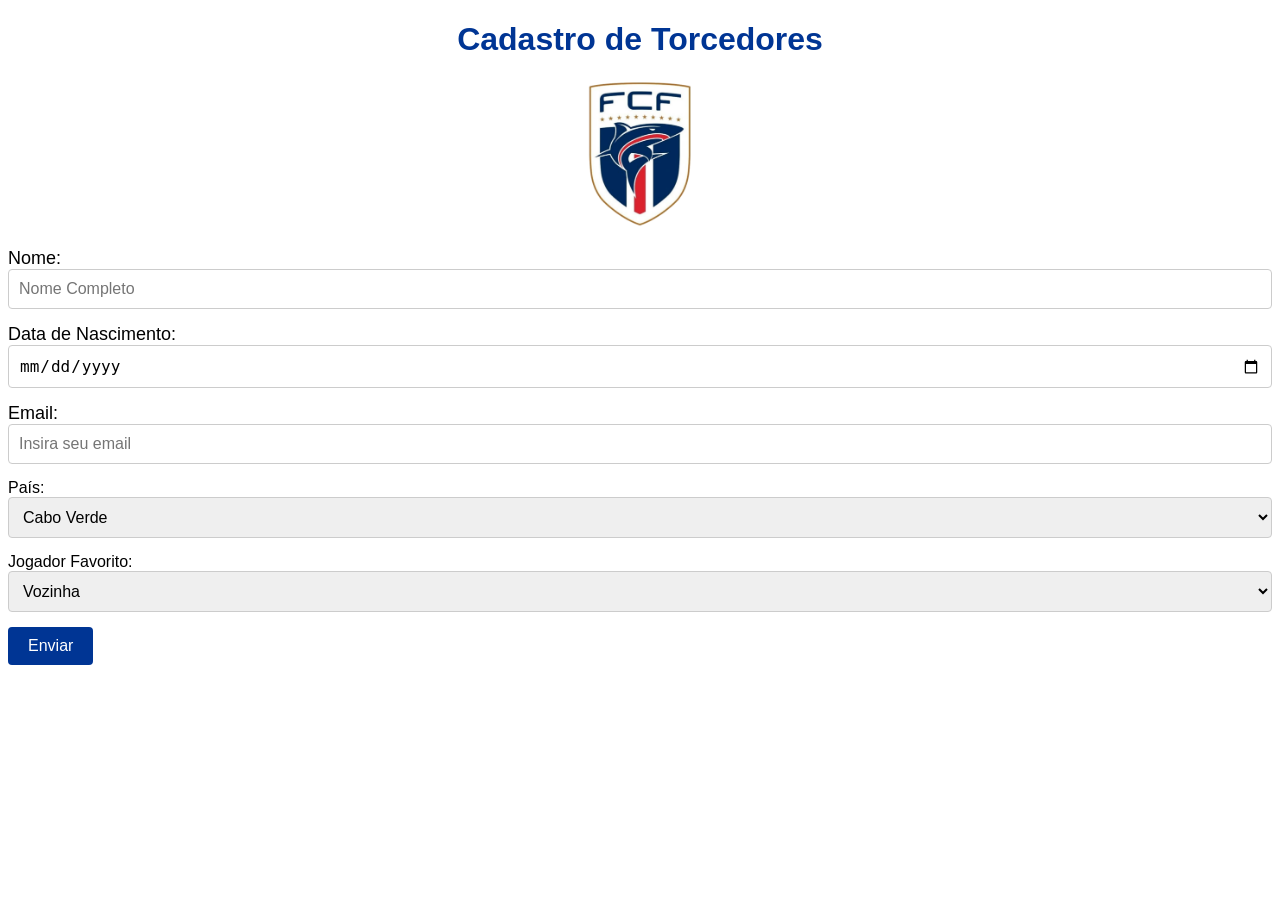
==== pages/cadastro_torcedores.html @ b95455f9 "first commit" ====
<!DOCTYPE html>
<html lang="pt-br">
<head>
    <meta charset="UTF-8">
    <meta name="viewport" content="width=device-width, initial-scale=1.0">
    <title>Cadastro de Torcedores</title>
    <link rel="stylesheet" href="../assets/css/cadastro.css">
</head>
<body>
    <form action="./resultado.html">
        <h1>Cadastro de Torcedores</h1>
        <img class="logo" src="../assets/imagens/Federação_Cabo-Verdiana_de_Futebol.png" alt="Logo do time">

        <label class="textlabel">Nome:</label>
        <input class="campotexto" type="text" name="nome" placeholder="Nome Completo" required>

        <label class="textlabel">Data de Nascimento:</label> 
        <input class="campotexto" type="date" name="data_nascimento" required>

        <label class="textlabel">Email:</label>
        <input class="campotexto" type="email" name="email" placeholder="Insira seu email" required>

        <label class="selectlabel">País:</label>
        <select class="select">
            <option value="brasil">Brasil</option>
            <option value="cabo_verde" selected>Cabo Verde</option>
            <option value="espanha">Espanha</option>
            <option value="portugal">Portugal</option>
            <option value="noruega">Noruega</option>
            <option value="inglaterra">Inglaterra</option>
            <option value="marrocos">Marrocos</option>
            <option value="haiti">Haiti</option>
            <option value="escocia">Escócia</option>
            <option value="alemanha">Alemanha</option>
            <option value="egito">Egito</option>
            <option value="outros">Outros</option>
        </select>

        <label class="selectlabel">Jogador Favorito:</label>
        <select class="select">
            <option value="vozinha">Vozinha</option>
            <option value="logan_costa">Logan Costa</option>
            <option value="mario_rosa">Mário Rosa</option>
            <option value="cj_dos_santos">CJ dos Santos</option>
            <option value="ianique_dos_santos_tavares">Ianique dos Santos Tavares</option>
            <option value="diney">Diney</option>
            <option value="roberto_lopes">Roberto Lopes</option>
            <option value="sidny_lopes_cabral">Sidny Lopes Cabral</option>
            <option value="steven_moreira">Steven Moreira</option>
            <option value="wagner_pina">Wagner Pina</option>
            <option value="kelvin_pires">Kelvin Pires</option>
            <option value="kevina_pina">Kevina Pina</option>
            <option value="joao_paulo_fernandes">João Paulo Fernandes</option>
            <option value="jamiro_monteiro">Jamiro Monteiro</option>
            <option value="garry_rodrigues">Garry Rodrigues</option>
            <option value="deroy_duarte">Deroy Duarte</option>
            <option value="laros_duarte">Laros Duarte</option>
            <option value="yannick_semedo">Yannick Semedo</option>
            <option value="telmo_arcanjo">Telmo Arcanjo</option>
            <option value="nuno_da_costa">Nuno da Costa</option>
            <option value="jovane_cabral">Jovane Cabral</option>
            <option value="gilson_tavares">Gilson Tavares</option>
            <option value="willy_semedo">Willy Semedo</option>
            <option value="dailon_livramento">Dailon Livramento</option>
            <option value="ryan_mendes">Ryan Mendes</option>
            <option value="helio_varela">Hélio Varela</option>
        </select>
       
        <button id="enviar" type="submit">Enviar</button>
    </form>

</body>
</html>
---- assets/css/cadastro.css ----
.textlabel{
    font-family: Arial, sans-serif;
    font-size:18px;
    font-weight: semi-bold;
    color: #000000;
    margin-bottom: 5px;
}

h1 {
    font-family: Arial, sans-serif;
    font-size: 2em;
    color: #003594;
    text-align: center;
    margin-bottom: 20px;
}

.campotexto {
    width: 100%;
    padding: 10px;
    font-size: 16px;
    border: 1px solid #ccc;
    border-radius: 4px;
    box-sizing: border-box;
    margin-bottom: 15px;
}

.select {
    width: 100%;
    padding: 10px;
    font-size: 16px;
    border: 1px solid #ccc;
    border-radius: 4px;
    box-sizing: border-box;
    margin-bottom: 15px;
}   

.selectlabel {
    font-family: Arial, sans-serif;
    font-size: 16px;
    color: #000000;
    margin-bottom: 5px;
}

#enviar {
    background-color: #003594;
    color: white;
    padding: 10px 20px;
    border: none;
    border-radius: 4px;
    cursor: pointer;
    font-size: 16px;
}   

.logo {
    display: block;
    margin: 0 auto 20px auto;
    max-width: 200px;
    max-height: 150px;
}
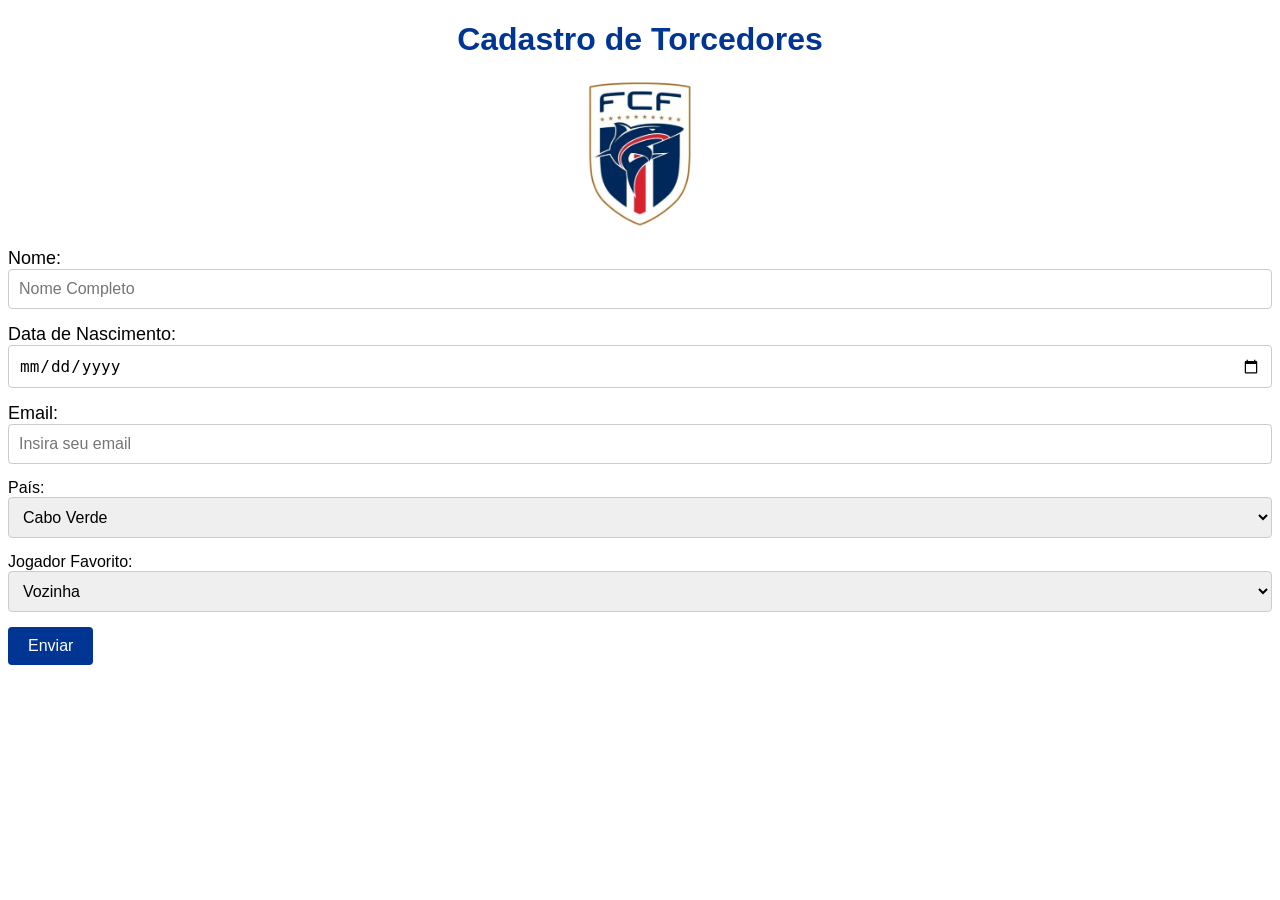
==== commit d12fad2c: "criei id para os inputs" ====
--- a/pages/cadastro_torcedores.html
+++ b/pages/cadastro_torcedores.html
@@ -4,24 +4,24 @@
     <meta charset="UTF-8">
     <meta name="viewport" content="width=device-width, initial-scale=1.0">
     <title>Cadastro de Torcedores</title>
-    <link rel="stylesheet" href="../assets/css/cadastro.css">
+    <link rel="stylesheet" href="../assets/css/style.css">
 </head>
 <body>
     <form action="./resultado.html">
         <h1>Cadastro de Torcedores</h1>
-        <img class="logo" src="../assets/imagens/Federação_Cabo-Verdiana_de_Futebol.png" alt="Logo do time">
+        <img class="logo" src="../assets/imagens/federacao-cabo-verdiana-de-futebol.png" alt="Logo do time">
 
         <label class="textlabel">Nome:</label>
-        <input class="campotexto" type="text" name="nome" placeholder="Nome Completo" required>
+        <input id="nome" class="campotexto" type="text" name="nome" placeholder="Nome Completo" required>
 
         <label class="textlabel">Data de Nascimento:</label> 
-        <input class="campotexto" type="date" name="data_nascimento" required>
+        <input id="data_nascimento" class="campotexto" type="date" name="data_nascimento" required>
 
         <label class="textlabel">Email:</label>
-        <input class="campotexto" type="email" name="email" placeholder="Insira seu email" required>
+        <input id="email" class="campotexto" type="email" name="email" placeholder="Insira seu email" required>
 
         <label class="selectlabel">País:</label>
-        <select class="select">
+        <select id="select_pais" class="select">
             <option value="brasil">Brasil</option>
             <option value="cabo_verde" selected>Cabo Verde</option>
             <option value="espanha">Espanha</option>
@@ -37,7 +37,7 @@
         </select>
 
         <label class="selectlabel">Jogador Favorito:</label>
-        <select class="select">
+        <select id="select_jogador" class="select">
             <option value="vozinha">Vozinha</option>
             <option value="logan_costa">Logan Costa</option>
             <option value="mario_rosa">Mário Rosa</option>
--- a/assets/css/style.css
+++ b/assets/css/style.css
@@ -0,0 +1,113 @@
+/* Home Page */
+
+.title {
+    color: #003594;
+    font-size: 2em;
+    text-align: center;
+}  
+
+#logo {
+    display: block;
+    margin: 0 auto;
+    width: 150px;
+    height: auto;
+}
+
+#foto-oficial {
+    display: block;
+    margin: 20px auto;
+    width: auto;
+    height: auto;
+    transition: transform 0.3s;
+}
+
+.motivacional {
+    text-align: center;
+    font-size: 1.5em;
+    color:  #a08804;
+}
+
+
+/* Cadastro */
+
+.textlabel{
+    font-family: Arial, sans-serif;
+    font-size:18px;
+    font-weight: semi-bold;
+    color: #000000;
+    margin-bottom: 5px;
+}
+
+h1 {
+    font-family: Arial, sans-serif;
+    font-size: 2em;
+    color: #003594;
+    text-align: center;
+    margin-bottom: 20px;
+}
+
+.campotexto {
+    width: 100%;
+    padding: 10px;
+    font-size: 16px;
+    border: 1px solid #ccc;
+    border-radius: 4px;
+    box-sizing: border-box;
+    margin-bottom: 15px;
+}
+
+.select {
+    width: 100%;
+    padding: 10px;
+    font-size: 16px;
+    border: 1px solid #ccc;
+    border-radius: 4px;
+    box-sizing: border-box;
+    margin-bottom: 15px;
+}   
+
+.selectlabel {
+    font-family: Arial, sans-serif;
+    font-size: 16px;
+    color: #000000;
+    margin-bottom: 5px;
+}
+
+#enviar {
+    background-color: #003594;
+    color: white;
+    padding: 10px 20px;
+    border: none;
+    border-radius: 4px;
+    cursor: pointer;
+    font-size: 16px;
+}   
+
+.logo {
+    display: block;
+    margin: 0 auto 20px auto;
+    max-width: 200px;
+    max-height: 150px;
+}
+
+/* Tabela */
+#brasil {
+    color: #dada1c;
+   
+}
+caption {
+   color: #000000;
+}
+
+#escocia {
+    color: #4197dd;
+    
+}
+
+#marrocos {
+    color: rgb(214, 12, 12)
+}
+
+#haiti {
+    color: blue
+}
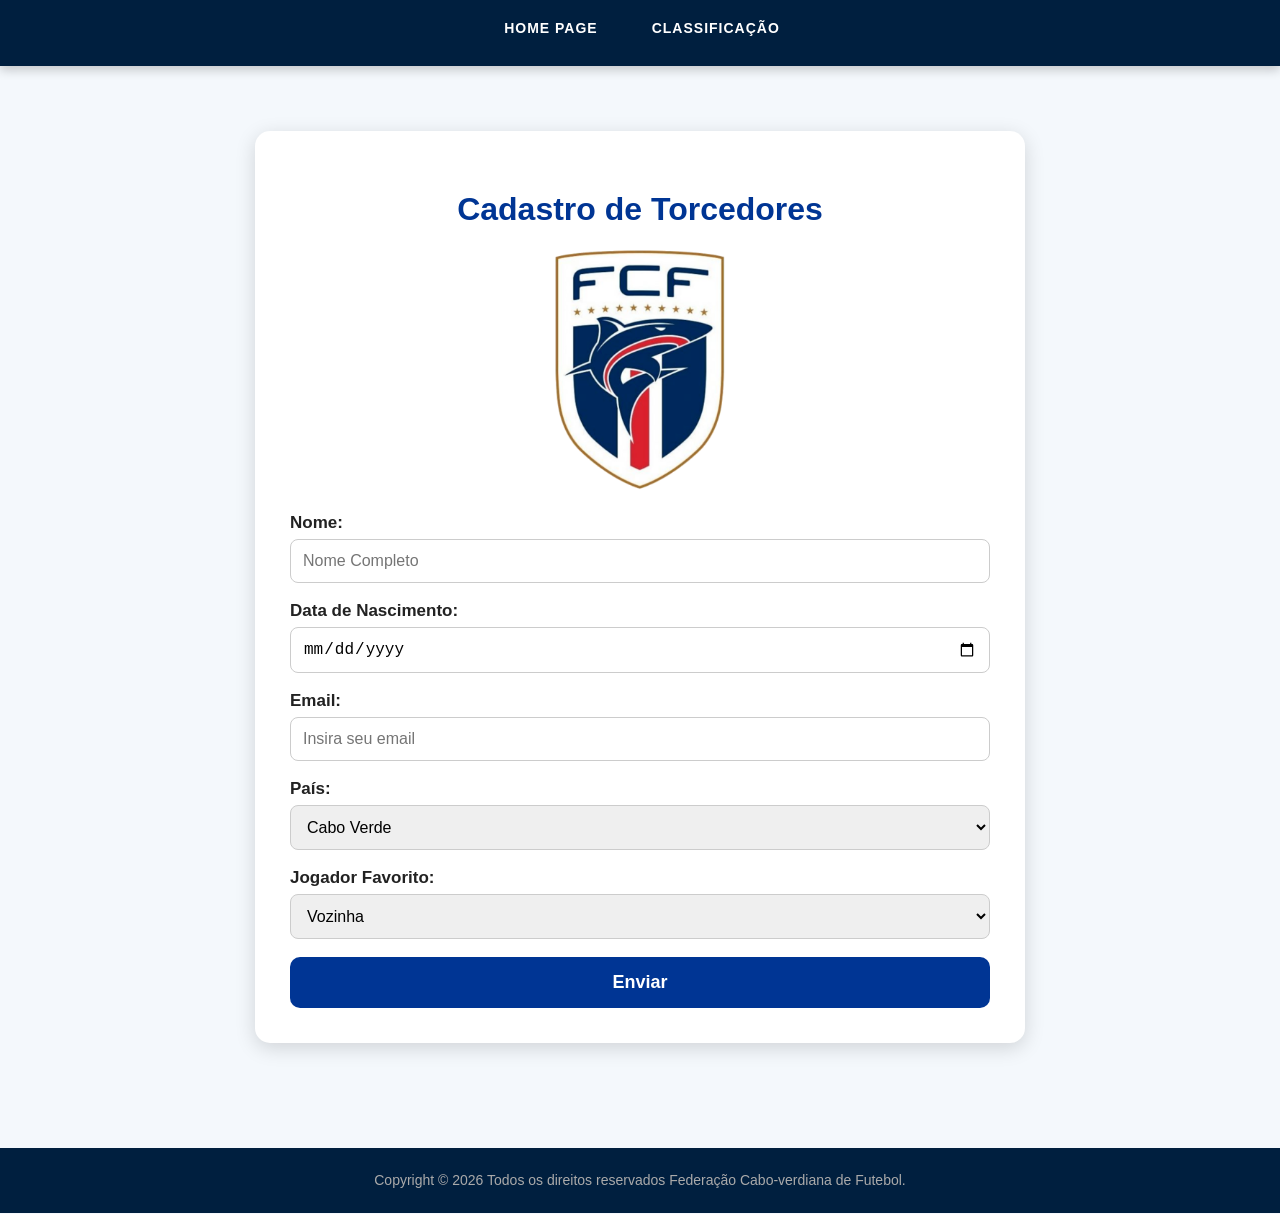
==== commit 22662a04: "Entrega do Projeto Final" ====
--- a/pages/cadastro_torcedores.html
+++ b/pages/cadastro_torcedores.html
@@ -6,68 +6,85 @@
     <title>Cadastro de Torcedores</title>
     <link rel="stylesheet" href="../assets/css/style.css">
 </head>
-<body>
-    <form action="./resultado.html">
-        <h1>Cadastro de Torcedores</h1>
-        <img class="logo" src="../assets/imagens/federacao-cabo-verdiana-de-futebol.png" alt="Logo do time">
 
-        <label class="textlabel">Nome:</label>
-        <input id="nome" class="campotexto" type="text" name="nome" placeholder="Nome Completo" required>
+<body onload="carregarTema()">
+    <nav>
+        <ul>
+            <li><a href="../index.html">Home Page</a></li>
+            <li><a href="../pages/tabela_grupos.html">Classificação</a></li>
+        </ul>
+    </nav>
 
-        <label class="textlabel">Data de Nascimento:</label> 
-        <input id="data_nascimento" class="campotexto" type="date" name="data_nascimento" required>
+    <div class="container">
+        <form action="./resultado.html">
+            <h1>Cadastro de Torcedores</h1>
+            <img class="logo" src="../assets/imagens/federacao-cabo-verdiana-de-futebol.png" alt="Logo do time">
 
-        <label class="textlabel">Email:</label>
-        <input id="email" class="campotexto" type="email" name="email" placeholder="Insira seu email" required>
+            <label class="textlabel">Nome:</label>
+            <input id="nome" class="campotexto" type="text" name="nome" placeholder="Nome Completo" required onfocus="campoSelecionado()" onblur="campoNormal()" onkeyup="digitandoNome()">
 
-        <label class="selectlabel">País:</label>
-        <select id="select_pais" class="select">
-            <option value="brasil">Brasil</option>
-            <option value="cabo_verde" selected>Cabo Verde</option>
-            <option value="espanha">Espanha</option>
-            <option value="portugal">Portugal</option>
-            <option value="noruega">Noruega</option>
-            <option value="inglaterra">Inglaterra</option>
-            <option value="marrocos">Marrocos</option>
-            <option value="haiti">Haiti</option>
-            <option value="escocia">Escócia</option>
-            <option value="alemanha">Alemanha</option>
-            <option value="egito">Egito</option>
-            <option value="outros">Outros</option>
-        </select>
+            <label class="textlabel">Data de Nascimento:</label>
+            <input id="data_nascimento" class="campotexto" type="date" name="data_nascimento" required>
 
-        <label class="selectlabel">Jogador Favorito:</label>
-        <select id="select_jogador" class="select">
-            <option value="vozinha">Vozinha</option>
-            <option value="logan_costa">Logan Costa</option>
-            <option value="mario_rosa">Mário Rosa</option>
-            <option value="cj_dos_santos">CJ dos Santos</option>
-            <option value="ianique_dos_santos_tavares">Ianique dos Santos Tavares</option>
-            <option value="diney">Diney</option>
-            <option value="roberto_lopes">Roberto Lopes</option>
-            <option value="sidny_lopes_cabral">Sidny Lopes Cabral</option>
-            <option value="steven_moreira">Steven Moreira</option>
-            <option value="wagner_pina">Wagner Pina</option>
-            <option value="kelvin_pires">Kelvin Pires</option>
-            <option value="kevina_pina">Kevina Pina</option>
-            <option value="joao_paulo_fernandes">João Paulo Fernandes</option>
-            <option value="jamiro_monteiro">Jamiro Monteiro</option>
-            <option value="garry_rodrigues">Garry Rodrigues</option>
-            <option value="deroy_duarte">Deroy Duarte</option>
-            <option value="laros_duarte">Laros Duarte</option>
-            <option value="yannick_semedo">Yannick Semedo</option>
-            <option value="telmo_arcanjo">Telmo Arcanjo</option>
-            <option value="nuno_da_costa">Nuno da Costa</option>
-            <option value="jovane_cabral">Jovane Cabral</option>
-            <option value="gilson_tavares">Gilson Tavares</option>
-            <option value="willy_semedo">Willy Semedo</option>
-            <option value="dailon_livramento">Dailon Livramento</option>
-            <option value="ryan_mendes">Ryan Mendes</option>
-            <option value="helio_varela">Hélio Varela</option>
-        </select>
-       
-        <button id="enviar" type="submit">Enviar</button>
-    </form>
+            <label class="textlabel">Email:</label>
+            <input id="email" class="campotexto" type="email" name="email" placeholder="Insira seu email" required>
 
+            <label class="selectlabel">País:</label>
+            <select id="select_pais" class="select" onchange="paisAlterado()">
+                <option value="brasil">Brasil</option>
+                <option value="cabo_verde" selected>Cabo Verde</option>
+                <option value="espanha">Espanha</option>
+                <option value="portugal">Portugal</option>
+                <option value="noruega">Noruega</option>
+                <option value="inglaterra">Inglaterra</option>
+                <option value="marrocos">Marrocos</option>
+                <option value="haiti">Haiti</option>
+                <option value="escocia">Escócia</option>
+                <option value="alemanha">Alemanha</option>
+                <option value="egito">Egito</option>
+                <option value="outros">Outros</option>
+            </select>
+
+            <label class="selectlabel">Jogador Favorito:</label>
+            <select id="select_jogador" class="select">
+                <option value="vozinha">Vozinha</option>
+                <option value="logan_costa">Logan Costa</option>
+                <option value="mario_rosa">Mário Rosa</option>
+                <option value="cj_dos_santos">CJ dos Santos</option>
+                <option value="ianique_dos_santos_tavares">Ianique dos Santos Tavares</option>
+                <option value="diney">Diney</option>
+                <option value="roberto_lopes">Roberto Lopes</option>
+                <option value="sidny_lopes_cabral">Sidny Lopes Cabral</option>
+                <option value="steven_moreira">Steven Moreira</option>
+                <option value="wagner_pina">Wagner Pina</option>
+                <option value="kelvin_pires">Kelvin Pires</option>
+                <option value="kevina_pina">Kevina Pina</option>
+                <option value="joao_paulo_fernandes">João Paulo Fernandes</option>
+                <option value="jamiro_monteiro">Jamiro Monteiro</option>
+                <option value="garry_rodrigues">Garry Rodrigues</option>
+                <option value="deroy_duarte">Deroy Duarte</option>
+                <option value="laros_duarte">Laros Duarte</option>
+                <option value="yannick_semedo">Yannick Semedo</option>
+                <option value="telmo_arcanjo">Telmo Arcanjo</option>
+                <option value="nuno_da_costa">Nuno da Costa</option>
+                <option value="jovane_cabral">Jovane Cabral</option>
+                <option value="gilson_tavares">Gilson Tavares</option>
+                <option value="willy_semedo">Willy Semedo</option>
+                <option value="dailon_livramento">Dailon Livramento</option>
+                <option value="ryan_mendes">Ryan Mendes</option>
+                <option value="helio_varela">Hélio Varela</option>
+            </select>
+
+            <button id="enviar" type="submit">Enviar</button>
+        </form>
+    </div>
+
+    <footer>
+        <div class="sub-footer">
+            <p>Copyright © 2026 Todos os direitos reservados Federação Cabo-verdiana de Futebol.</p>
+        </div>
+    </footer>
+
+    <script src="../js/script.js"></script>
 </body>
 </html>
--- a/assets/css/style.css
+++ b/assets/css/style.css
@@ -1,113 +1,420 @@
-/* Home Page */
+/* ===========================
+   CONFIGURAÇÕES GERAIS
+=========================== */
+
+body {
+    font-family: Arial, Helvetica, sans-serif;
+    background: #f4f8fc;
+    color: #222;
+    margin: 0;
+    padding: 0;
+    transition: background .3s, color .3s;
+    display: flex;
+    flex-direction: column;
+    min-height: 100vh;
+}
+
+.container {
+    max-width: 1200px;
+    margin: 0 auto;
+    padding: 25px;
+    flex: 1;
+    width: 100%;
+    box-sizing: border-box;
+}
+
+h1, h2, h3 {
+    color: #003594;
+    text-align: center;
+    margin-top: 25px;
+    margin-bottom: 15px;
+}
+
+.posicao {
+    color: #c8102e !important;
+}
 
 .title {
+    font-size: 48px;
+    font-weight: 800;
+    text-align: center;
     color: #003594;
-    font-size: 2em;
-    text-align: center;
-}  
+    margin: 10px 0 15px;
+}
+
+p {
+    line-height: 1.8;
+    font-size: 17px;
+}
+
+/* ===========================
+   HEADER OFICIAL FCF
+=========================== */
+
+nav {
+    background-color: #001f3f;
+    width: 100%;
+    display: flex;
+    justify-content: center;
+    align-items: center;
+    min-height: 60px;
+    box-shadow: 0 4px 10px rgba(0,0,0,0.2);
+}
+
+nav ul {
+    display: flex;
+    justify-content: center;
+    align-items: center;
+    flex-wrap: wrap;
+    list-style: none;
+    padding: 0;
+    margin: 0;
+}
+
+nav a {
+    display: inline-flex;
+    align-items: center;
+    justify-content: center;
+    color: #ffffff;
+    background: transparent;
+    padding: 20px 25px;
+    text-decoration: none;
+    font-weight: bold;
+    text-transform: uppercase;
+    font-size: 14px;
+    letter-spacing: 1px;
+    border-left: 4px solid transparent;
+    transition: .3s;
+}
+
+nav a:hover {
+    border-left: 4px solid #c8102e;
+    background-color: rgba(255, 255, 255, 0.05);
+}
+
+/* ===========================
+   BOTÃO TEMA (HEADER)
+=========================== */
+
+#tema {
+    display: inline-flex;
+    align-items: center;
+    justify-content: center;
+    font-family: inherit;
+    background: transparent;
+    color: white;
+    border: none;
+    padding: 20px 25px;
+    font-size: 14px;
+    font-weight: bold;
+    text-transform: uppercase;
+    letter-spacing: 1px;
+    cursor: pointer;
+    border-left: 4px solid transparent;
+    transition: .3s;
+}
+
+#tema:hover {
+    border-left: 4px solid #c8102e;
+    background-color: rgba(255, 255, 255, 0.05);
+}
+
+/* ===========================
+   HOME
+=========================== */
 
 #logo {
     display: block;
-    margin: 0 auto;
-    width: 150px;
+    margin: 20px auto;
+    width: 170px;
     height: auto;
+    filter: drop-shadow(0 8px 18px rgba(0,0,0,.20));
 }
 
 #foto-oficial {
     display: block;
-    margin: 20px auto;
-    width: auto;
-    height: auto;
-    transition: transform 0.3s;
+    width: 100%;
+    max-width: 780px;
+    margin: 35px auto;
+    border-radius: 18px;
+    box-shadow: 0 12px 28px rgba(0,0,0,.20);
+    transition: transform .3s;
 }
 
 .motivacional {
     text-align: center;
-    font-size: 1.5em;
-    color:  #a08804;
-}
-
-
-/* Cadastro */
-
-.textlabel{
-    font-family: Arial, sans-serif;
-    font-size:18px;
-    font-weight: semi-bold;
-    color: #000000;
-    margin-bottom: 5px;
-}
-
-h1 {
-    font-family: Arial, sans-serif;
-    font-size: 2em;
+    font-size: 24px;
+    font-weight: bold;
+    color: #a08804;
+    margin-bottom: 30px;
+}
+
+#curiosidade {
+    max-width: 900px;
+    margin: 35px auto;
+    background: #ffffff;
+    padding: 25px 30px;
+    border-left: 8px solid #003594;
+    border-radius: 15px;
+    box-shadow: 0 8px 20px rgba(0,0,0,.12);
+    line-height: 1.8;
+    font-size: 17px;
+}
+
+ul {
+    max-width: 500px;
+    margin: 0 auto;
+    padding-left: 30px;
+}
+
+ul li {
+    margin-bottom: 10px;
+    font-size: 17px;
+    transition: .2s;
+}
+
+ul li:hover {
     color: #003594;
-    text-align: center;
-    margin-bottom: 20px;
-}
-
-.campotexto {
-    width: 100%;
-    padding: 10px;
+    transform: translateX(5px);
+}
+
+/* ===========================
+   FORMULÁRIO
+=========================== */
+
+form {
+    max-width: 700px;
+    margin: 40px auto;
+    background: white;
+    padding: 35px;
+    border-radius: 15px;
+    box-shadow: 0 5px 20px rgba(0,0,0,.15);
+}
+
+.logo {
+    display: block;
+    margin: 0 auto 20px;
+    max-width: 180px;
+}
+
+.textlabel, .selectlabel {
+    display: block;
+    font-size: 17px;
+    font-weight: bold;
+    margin-bottom: 6px;
+}
+
+.campotexto, .select {
+    width: 100%;
+    padding: 12px;
+    margin-bottom: 18px;
     font-size: 16px;
     border: 1px solid #ccc;
-    border-radius: 4px;
+    border-radius: 8px;
     box-sizing: border-box;
+    transition: .3s;
+}
+
+.campotexto:focus, .select:focus {
+    border: 2px solid #003594;
+    outline: none;
+}
+
+#enviar {
+    width: 100%;
+    padding: 15px;
+    background: #003594;
+    color: white;
+    border: none;
+    border-radius: 10px;
+    font-size: 18px;
+    font-weight: bold;
+    cursor: pointer;
+    transition: .3s;
+}
+
+#enviar:hover {
+    background: #a08804;
+}
+
+/* ===========================
+   RESULTADO
+=========================== */
+
+#exibir_resultado {
+    max-width: 700px;
+    margin: 30px auto;
+    background: white;
+    padding: 30px;
+    border-radius: 15px;
+    box-shadow: 0 5px 20px rgba(0,0,0,.15);
+    line-height: 2;
+    font-size: 18px;
+}
+
+#sucesso_cadastro {
+    display: block;
+    margin: 30px auto;
+    max-width: 600px;
+    width: 90%;
+    border-radius: 15px;
+    box-shadow: 0 8px 20px rgba(0,0,0,.25);
+}
+
+/* ===========================
+   TABELA
+=========================== */
+
+.bandeira {
+    width: 22px;
+    height: 16px;
+    object-fit: cover;
+    margin-right: 8px;
+    border-radius: 3px;
+    vertical-align: middle;
+}
+
+table {
+    width: 90%;
+    margin: 40px auto;
+    border-collapse: separate;
+    border-spacing: 0;
+    text-align: center;
+    background: white;
+    border-radius: 12px;
+    box-shadow: 0 5px 20px rgba(0,0,0,.15);
+    border: 1px solid #888;
+}
+
+thead th:first-child {
+    border-top-left-radius: 12px;
+}
+
+thead th:last-child {
+    border-top-right-radius: 12px;
+}
+
+tbody tr:last-child td:first-child {
+    border-bottom-left-radius: 12px;
+}
+
+tbody tr:last-child td:last-child {
+    border-bottom-right-radius: 12px;
+}
+
+caption {
+    font-size: 28px;
+    font-weight: bold;
+    color: #003594;
     margin-bottom: 15px;
 }
 
-.select {
-    width: 100%;
-    padding: 10px;
-    font-size: 16px;
-    border: 1px solid #ccc;
-    border-radius: 4px;
-    box-sizing: border-box;
-    margin-bottom: 15px;
-}   
-
-.selectlabel {
-    font-family: Arial, sans-serif;
-    font-size: 16px;
-    color: #000000;
-    margin-bottom: 5px;
-}
-
-#enviar {
-    background-color: #003594;
-    color: white;
-    padding: 10px 20px;
-    border: none;
-    border-radius: 4px;
-    cursor: pointer;
-    font-size: 16px;
-}   
-
-.logo {
-    display: block;
-    margin: 0 auto 20px auto;
-    max-width: 200px;
-    max-height: 150px;
-}
-
-/* Tabela */
-#brasil {
-    color: #dada1c;
-   
-}
-caption {
-   color: #000000;
-}
-
-#escocia {
-    color: #4197dd;
-    
-}
-
-#marrocos {
-    color: rgb(214, 12, 12)
-}
-
-#haiti {
-    color: blue
+th {
+    background: #003594;
+    color: white;
+}
+
+th, td {
+    padding: 15px;
+    border-right: 1px solid #888;
+    border-bottom: 1px solid #888;
+}
+
+th:last-child, td:last-child {
+    border-right: none;
+}
+
+tr:last-child td {
+    border-bottom: none;
+}
+
+td:first-child {
+    text-align: left;
+    padding-left: 40px;
+}
+
+tr:nth-child(even) {
+    background: #e6ebf1;
+}
+
+tr:hover {
+    background: #dfefff;
+}
+
+/* ===========================
+   FOOTER OFICIAL FCF
+=========================== */
+
+footer {
+    background-color: #001f3f;
+    width: 100%;
+    margin-top: 40px;
+}
+
+.sub-footer {
+    background-color: #001f3f;
+    text-align: center;
+    padding: 20px 25px;
+    font-size: 14px;
+    color: #aaaaaa;
+}
+
+.sub-footer p {
+    margin: 0;
+    font-size: 14px;
+}
+
+/* ===========================
+   TEMA ESCURO
+=========================== */
+
+.dark-mode {
+    background: #1c1c1c;
+    color: white;
+}
+
+.dark-mode h1, .dark-mode h2, .dark-mode h3, .dark-mode p, .dark-mode li, .dark-mode label, .dark-mode caption, .dark-mode th, .dark-mode td {
+    color: white;
+}
+
+.dark-mode form, .dark-mode #curiosidade, .dark-mode #exibir_resultado, .dark-mode table {
+    background: #2c2c2c;
+}
+
+.dark-mode input, .dark-mode select {
+    background: #3a3a3a;
+    color: white;
+    border: 1px solid #888;
+}
+
+.dark-mode tr:nth-child(even) {
+    background: #383838;
+}
+
+.dark-mode tr:hover {
+    background: #444;
+}
+
+.dark-mode table, .dark-mode th, .dark-mode td {
+    border-color: #777;
+}
+
+.dark-mode nav, .dark-mode footer {
+    background-color: #001f3f;
+}
+
+.dark-mode nav a, .dark-mode #tema {
+    background: transparent;
+}
+
+.dark-mode nav a:hover, .dark-mode #tema:hover {
+    background-color: rgba(255, 255, 255, 0.1);
+}
+
+.dark-mode .title, .dark-mode form h1, .dark-mode caption, .dark-mode h1, .dark-mode h3:not(.posicao) {
+    color: #66b2ff !important; 
+}
+
+.dark-mode .motivacional {
+  color: #e6c200 !important;
 }
